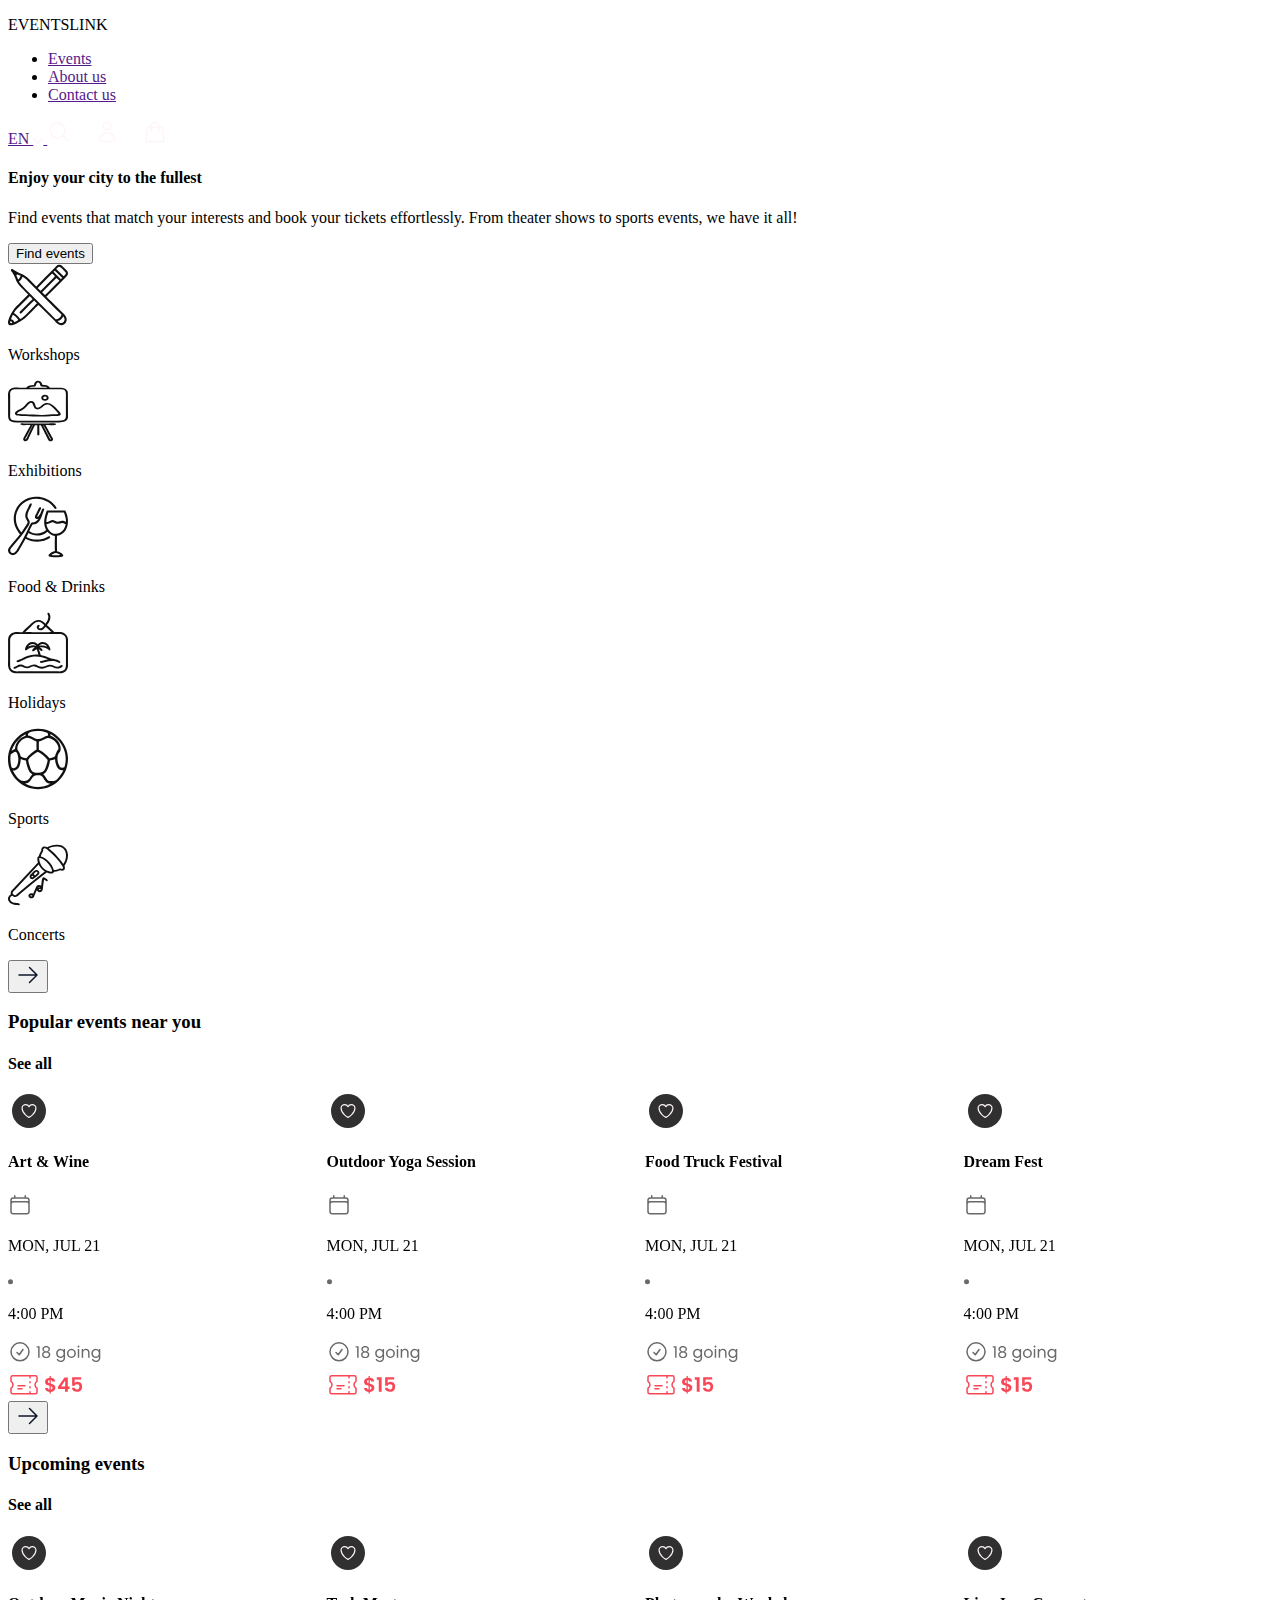
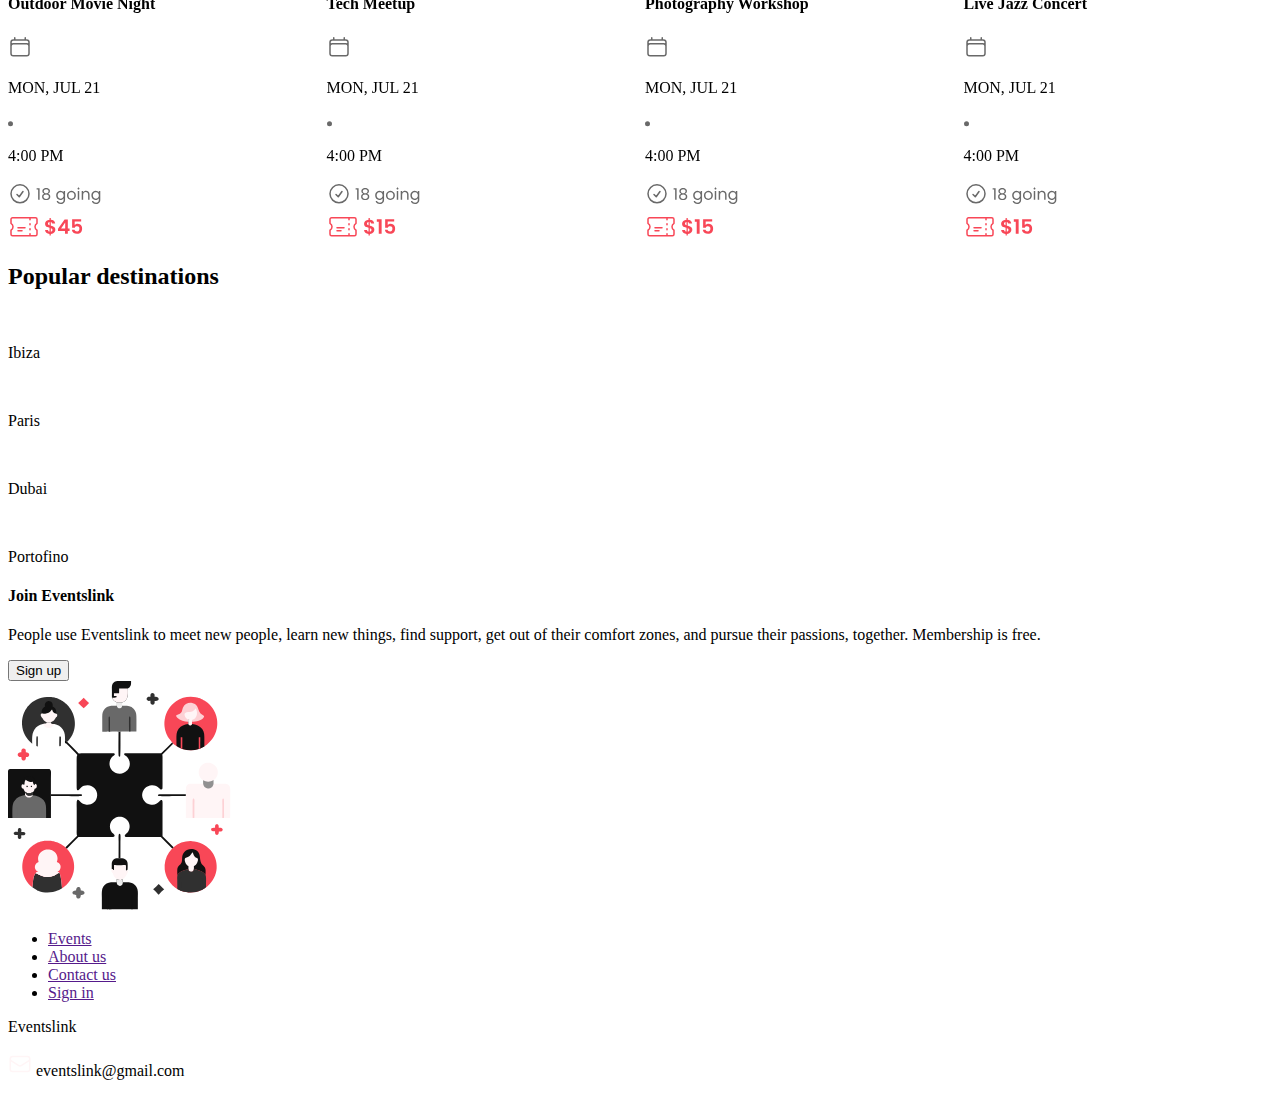
==== Eventslink/public/index.html @ c703d1c4 "deploy" ====
<!DOCTYPE html>
<html lang="en">

<head>
    <meta charset="UTF-8">
    <meta name="viewport" content="width=device-width, initial-scale=1.0">
    <title>Document</title>
    <link rel="stylesheet" href="https://cdnjs.cloudflare.com/ajax/libs/font-awesome/6.6.0/css/all.min.css">
    <link rel=" preconnect" href="https://fonts.googleapis.com">
    <link rel="preconnect" href="https://fonts.gstatic.com" crossorigin>
    <link
    href="https://fonts.googleapis.com/css2?family=Poppins:ital,wght@0,100;0,200;0,300;0,400;0,500;0,600;0,700;0,800;0,900;1,100;1,200;1,300;1,400;1,500;1,600;1,700;1,800;1,900&display=swap"
        rel="stylesheet">
    <link rel="preconnect" href="https://fonts.googleapis.com">
    <link rel="preconnect" href="https://fonts.gstatic.com" crossorigin>
    <link href="https://fonts.googleapis.com/css2?family=Montserrat:ital,wght@0,100..900;1,100..900&display=swap"
        rel="stylesheet">
    <link rel="preconnect" href="https://fonts.googleapis.com">
    <link rel="preconnect" href="https://fonts.gstatic.com" crossorigin>
    <link href="https://fonts.googleapis.com/css2?family=Jua&display=swap" rel="stylesheet">
    <link rel="preconnect" href="https://fonts.googleapis.com">
    <link rel="preconnect" href="https://fonts.gstatic.com" crossorigin>
    <link
    href="https://fonts.googleapis.com/css2?family=Inter:ital,opsz,wght@0,14..32,100..900;1,14..32,100..900&display=swap"
    rel="stylesheet">
    <link rel="stylesheet" href="https://cdn.jsdelivr.net/npm/swiper@10/swiper-bundle.min.css" />
    <link rel="stylesheet" href="/src/sass/style.css">
</head>

<body>
    <header class="eventslink">
        <div class="container">
            <div class="topbar">
                <p>EVENTS<span>LINK</span></p>
                <ul class="menu">
                    <li><a href="">Events</a></li>
                    <li><a href="">About us</a></li>
                    <li><a href="">Contact us</a></li>
                </ul>
            </div>
            <div class="right">
                <a href="">EN
                  <object data="./images/chevron.svg" type=""></object> 
                </a>
               <object data="./images/search.svg" type=""></object>
            </div>
        </div>
    </header>
    <main>
        <section class="enjoy">
            <div class="background"></div>
            <div class="container">
                <h4>Enjoy your city to the fullest</h4>
                <p>Find events that match your interests and book your tickets effortlessly. From theater shows to
                    sports events, we have it all!</p>
                <button>Find events</button>
            </div>
        </section>
        <section class="activity">
            <div class="container">
                <div class="info">
                    <div class="circle">
                        <object data="./images/workshops.svg" type=""></object>
                    </div>
                    <p>Workshops</p>
                </div>
                <div class="info">
                    <div class="circle">
                        <object data="./images/exhibitions.svg" type=""></object>
                    </div>
                    <p>Exhibitions</p>
                </div>
                <div class="info">
                    <div class="circle">
                        <object data="./images/drinks.svg" type=""></object>
                    </div>
                    <p>Food & Drinks</p>
                </div>
                <div class="info">
                    <div class="circle">
                        <object data="./images/holidays.svg" type=""></object>
                    </div>
                    <p>Holidays</p>
                </div>
                <div class="info">
                    <div class="circle">
                        <object data="./images/sports.svg" type=""></object>
                    </div>
                    <p>Sports</p>
                </div>
                <div class="info">
                    <div class="circle">
                        <object data="./images/concerts.svg" type=""></object>
                    </div>
                    <p>Concerts</p>
                </div>
            </div>
        </section>
        <section class="events">
            <div class="next-button-1">
                <button type="button">
                    <img src="./images/next.svg" alt="next png">
                </button>
            </div>
            <div class="prev-button-1">
                <button> <img src="./images/next.svg" alt="Prev"></button>
            </div>          
            <div class="container">
                <div class="title">
                    <h3>Popular events near you</h3>
                    <h4>See all</h4>
                </div>
                <div class="swiper swiper-1">
                    <div class="swiper-wrapper">
                        <div class="swiper-slide">
                            <div class="img">
                                <img src="https://s3-alpha-sig.figma.com/img/6bf2/b93c/e246f9e4f96250debfcb3da8657c934b?Expires=1725840000&Key-Pair-Id=APKAQ4GOSFWCVNEHN3O4&Signature=VyXf8D9JcaoxC-QtpgndGPAs4kSpoJYQlVtMWJQfLC0jaeh47ovSLaiMNACJqfD36cB657ETft8gJxHnXb~OGhilCqBA5BjsvSZy4CIHR-clx1nZ7x-bGEzRILlVTy5y14raDkb-fJa2kFAW26dLYdVfVbwf0SAV~ka3Xiywej2412L24SKOsAL87EmAiDxSkVPGdUm5uUB-Vl-z5-~Sh2pQh2TRYM0fw5fXNQI99ju6eemGnBoTuDsbsPudNS6ETMQ-BEC4yn7-nOf1y~bJzcaGCarZR5rUElrlo-x6AYbHPGsa6tLLA6eNKqCaZQ7ae30rZCZYqy3~V98pXRR2vg__"
                                    alt="">
                                <object class="heart" type="image/svg+xml" data="./images/heart.svg"></object>
                            </div>
                            <div class="content">
                                <h4>Art & Wine </h4>
                                <div class="properties">
                                    <object type="image/svg+xml" data="./images/date.svg"></object>
                                    <p class="date">MON, JUL 21</p>
                                    <object type="image/svg+xml" data="./images/time.svg"></object>
                                    <p class="time">4:00 PM</p>
                                </div>
                                <object type="image/svg+xml" data="./images/going.svg"></object>
                                <object type="image/svg+xml" data="./images/price45.svg" style="display: block;"></object>
                            </div>
                        </div>
                        <div class="swiper-slide">
                            <div class="img">
                                <img src="https://s3-alpha-sig.figma.com/img/8c91/f775/375626d8e463e56428a750e2e92969ae?Expires=1725840000&Key-Pair-Id=APKAQ4GOSFWCVNEHN3O4&Signature=iwZmoWVv0GiCRFPxBWCAUgy35AxdTFfEYSewjhvSAuLzrJUoOn1hS8-ynnO5vxhszCyJY9M9AlGZ5rTEudKmf~tJ6ODq2nwMNi7j0K1se4I99cGznsWvXtymuPaSNtSBvYw~nGKmqtimizIdTpBnOU6vlIDwpoTxUmq2zvht2bKMkboRq3qom-nP1aYilqEldc8mU~PRkjm7~ddhYQKAA5~~Z-7ZorjMNh2NR08t8kqruXKDkYuqodQKFUb95lJXzzANFBMVvDIBMSfIRjFx90ybT0S~cX-Aej-pBo24M1omfWKdhKpxABOWTXc0KpNIupocfIxHivvLIeir6sqxeA__"
                                    alt="">
                                    <object class="heart" type="image/svg+xml" data="./images/heart.svg"></object>
                                </div>
                            <div class="content">
                                <h4>Outdoor Yoga Session</h4>
                                <div class="properties">
                                    <object type="image/svg+xml" data="./images/date.svg"></object>
                                    <p class="date">MON, JUL 21</p>
                                    <object type="image/svg+xml" data="./images/time.svg"></object>
                                    <p class="time">4:00 PM</p>
                                </div>
                                <object type="image/svg+xml" data="./images/going.svg"></object>
                                <object type="image/svg+xml" data="./images/price.svg"style="display: block;"></object>
                            </div>
                        </div>
                        <div class="swiper-slide">
                            <div class="img">
                                <img src="https://s3-alpha-sig.figma.com/img/22db/b162/b721b809e33c0c8260c8c2d7539dded1?Expires=1725840000&Key-Pair-Id=APKAQ4GOSFWCVNEHN3O4&Signature=gsMI6NfxAeD40IRvCG2017NjfhPfYNEdlvjSLOzXt7DIpKWWuSunb9ZDuWR1yj5mSgUNlLot7roxqYqct3AHcJE~PCbM0oIiKkITg7OMlndkv5d2Y03pikAEHlYeT14ltQSmWn1a0ANkrGz36ickLfJqmRBI5wtuNGcFkKdhYbvmpxy2iMcXSWsmNbNPJxEdzKP8oNan~0RM~wzU9BUlFuwBvXP7a8HhM65TSHNn974ZdNPm9LO80AF~WGYQm~KKVW1Dl-h-mIL4-RW1VmeZ041pRQ~Ofbr8zzWbkMKMpR3eXs6ZPo4pVPq50OCqlG~i2LLMgCdAnbOPVvQyLA7sTA__"
                                    alt="">
                                    <object class="heart" type="image/svg+xml" data="./images/heart.svg"></object>
                                </div>
                            <div class="content">
                                <h4>Food Truck Festival</h4>
                                <div class="properties">
                                    <object type="image/svg+xml" data="./images/date.svg"></object>
                                    <p class="date">MON, JUL 21</p>
                                    <object type="image/svg+xml" data="./images/time.svg"></object>
                                    <p class="time">4:00 PM</p>
                                </div>
                                <object type="image/svg+xml" data="./images/going.svg"></object>
                                <object type="image/svg+xml" data="./images/price.svg"style="display: block;"></object>
                            </div>
                        </div>
                        <div class="swiper-slide">
                            <div class="img">
                                <img src="https://s3-alpha-sig.figma.com/img/d4a6/465a/4224cc072cefe462d07670ca639d5225?Expires=1725840000&Key-Pair-Id=APKAQ4GOSFWCVNEHN3O4&Signature=SCa10UiETPq~lDVW07fEGFTkE6fM--vaSi4VrUfZQoMMocOVPHJ3Vn~IZzyodYjrtiq83jK2q~jX31znVDVt3uvVaGMyrh-wR53CjBgcB3TIt9Om0CAiESN5AZMH32TEATrJK~[base64]~xw__"
                                    alt="">
                                    <object class="heart" type="image/svg+xml" data="./images/heart.svg"></object>
                                </div>
                            <div class="content">
                                <h4>Dream Fest</h4>
                                <div class="properties">
                                    <object type="image/svg+xml" data="./images/date.svg"></object>
                                    <p class="date">MON, JUL 21</p>
                                    <object type="image/svg+xml" data="./images/time.svg"></object>
                                    <p class="time">4:00 PM</p>
                                </div>
                                <object type="image/svg+xml" data="./images/going.svg"></object>
                                <object type="image/svg+xml" data="./images/price.svg"style="display: block;"></object>
                            </div>
                        </div>
                        <div class="swiper-slide">
                            <div class="img">
                                <img src="https://s3-alpha-sig.figma.com/img/688a/93ac/8c006aa746d312e8173149810ab99afd?Expires=1725840000&Key-Pair-Id=APKAQ4GOSFWCVNEHN3O4&Signature=hVUfvYcFxQnVNwakfW6QfFZw93LBxfx1dcpap7f6WvjuywbZkkWSxI6P5aizOXjCF-H~YALyOxg1JIFf7cZyaLnNLFXiHtTupIptH6NY0MPugn4xP99fysENtDkpU3ahKazNMtf-QFPFORko67PturKco~4PwIlo5bkJPREXRYtl-o5A8Vh0UdaFxao9B3OCM9k4mu4jBpIPyUkOJzZc12Az1JEaCeWLhArzKepKzNjQCy5Vjw~llMgxZBiQiQ~gT6cgsqqK~sVWNJFCRCoOKxkJt6A5WE8YtUBXXQ5QYcgMC3wJiuFCuRDhnMFg4upxaXTSA6alXVHDdLbBjNXd8g__"
                                    alt="">
                                    <object class="heart" type="image/svg+xml" data="./images/heart.svg"></object>
                                </div>
                            <div class="content">
                                <h4>Charity Fun Run</h4>
                                <div class="properties">
                                    <object type="image/svg+xml" data="./images/date.svg"></object>
                                    <p class="date">MON, JUL 21</p>
                                    <object type="image/svg+xml" data="./images/time.svg"></object>
                                    <p class="time">4:00 PM</p>
                                </div>
                                <object type="image/svg+xml" data="./images/going.svg"></object>
                                <object type="image/svg+xml" data="./images/price.svg"style="display: block;"></object>
                            </div>
                        </div>
                        <div class="swiper-slide">
                            <div class="img">
                                <img src="https://s3-alpha-sig.figma.com/img/1d8e/eeab/ef35aaa338fcddb1d31fc5771ac68c6b?Expires=1725840000&Key-Pair-Id=APKAQ4GOSFWCVNEHN3O4&Signature=Kc4RBlgFymXsrIuCmqAearUh665Csm96hhRfTfha5aooWMWFx0E9su0gY8WNp3Zx21PW4MV0CSmr6lann~[base64]"
                                    alt="">
                                    <object class="heart" type="image/svg+xml" data="./images/heart.svg"></object>
                                </div>
                            <div class="content">
                                <h4>Science fair & Expo</h4>
                                <div class="properties">
                                    <object type="image/svg+xml" data="./images/date.svg"></object>
                                    <p class="date">MON, JUL 21</p>
                                    <object type="image/svg+xml" data="./images/time.svg"></object>
                                    <p class="time">4:00 PM</p>
                                </div>
                                <object type="image/svg+xml" data="./images/going.svg"></object>
                                <object type="image/svg+xml" data="./images/price.svg"style="display: block;"></object>
                            </div>
                        </div>
                        <div class="swiper-slide">
                            <div class="img">
                                <img src="https://s3-alpha-sig.figma.com/img/aff5/e04b/662b00efad4a48e849d2331e7ac92b89?Expires=1725840000&Key-Pair-Id=APKAQ4GOSFWCVNEHN3O4&Signature=mZ6gkRKiP~wQe33ZvOWkPBe5xkoVvz8hrrijkjzKaauLh2kHg9gaKs8SWw7GOYC8-xmi~8LIerSiJB5jue7m26D9s~XKY8Ae-08g2O6vMDak5QTIOi7gkgelyQL~63QcGBuu3RpYAbuUyR9jiSp9r13QjLFaE3M8ccAq08B95PntT8nGrN4i4--BraAcp07SYs9kV~TS4UYSE-zaAAs5GU0OMi-BF5ZZ9CnBEtZMWHi16cexf1LgDQhwHIFKwgB-nZB43D3o6YWZvljCPwtStFc6qADNpKZS0nCyVSxTMRyBsGfyjI8wxwrs2kzibTJWo8x87ikhBDQtCOh3ORlV6w__"
                                    alt="">
                                    <object class="heart" type="image/svg+xml" data="./images/heart.svg"></object>
                                </div>
                            <div class="content">
                                <h4>Salsa Dancing Night</h4>
                                <div class="properties">
                                    <object type="image/svg+xml" data="./images/date.svg"></object>
                                    <p class="date">MON, JUL 21</p>
                                    <object type="image/svg+xml" data="./images/time.svg"></object>
                                    <p class="time">4:00 PM</p>
                                </div>
                                <object type="image/svg+xml" data="./images/going.svg"></object>
                                <object type="image/svg+xml" data="./images/price.svg"style="display: block;"></object>
                            </div>
                        </div>
                    </div>
                </div>
            </div>
        </section>
        <section class="upcoming">       
            <div class="next-button-2" id="next-button">
                <button type="button">
                    <img src="./images/next.svg" alt="next png">
                </button>
            </div>
            <div class="prev-button-2" id="prev-button">
                <button> <img src="./images/next.svg" alt="Prev"></button>
            </div>
            <div class="container">
                <div class="title">
                    <h3>Upcoming events</h3>
                    <h4>See all</h4>
                </div>
                <div class="swiper swiper-2">
                    <div class="swiper-wrapper">
                        <div class="swiper-slide">
                            <div class="img">
                                <img src="https://s3-alpha-sig.figma.com/img/aa80/4960/6bc891ce4bde7fa92b5828e1679b8831?Expires=1725840000&Key-Pair-Id=APKAQ4GOSFWCVNEHN3O4&Signature=J02wWPPO1v6JxGmeZcjUsdPRtcStWIsdUrIVa-rHLcN3oEuVeckuwQ4zVkXaTg7594yRGhs9QqAqpL462pAWX4~uLacI9rJDI0h4c6-zvhrd-I4O8~0jwzS7QghY77CdLPbVMFBmLYIu8FgdnqOtsEHFdLFC1dtLrMJx5apaMohkgTvcGqpjRNuJUrw4bVs5aA46ZjdshExZVUs4AUbP4~LwirYObqdc~WhQBxVPpyaLal1wcVm~Xogdrkn64lfOh3bYPsLFVkAwo84w9loxiTPtKPBr7W0Hv8refeHNodhg6J3fvKMi3W6fwEPCN84vNDZuDxKpWfmOP--JvWGksQ__"
                                    alt="">
                                    <object class="heart" type="image/svg+xml" data="./images/heart.svg"></object>
                            </div>
                            <div class="content">
                                <h4>Outdoor Movie Night</h4>
                                <div class="properties">
                                    <object type="image/svg+xml" data="./images/date.svg"></object>
                                    <p class="date">MON, JUL 21</p>
                                    <object type="image/svg+xml" data="./images/time.svg"></object>
                                    <p class="time">4:00 PM</p>
                                </div>
                                <object type="image/svg+xml" data="./images/going.svg"></object>
                                <object type="image/svg+xml" data="./images/price45.svg"style="display: block;"></object>
                            </div>
                        </div>
                        <div class="swiper-slide">
                            <div class="img">
                                <img src="https://s3-alpha-sig.figma.com/img/d7e2/485a/9503108c5ee01cd641578fe4dff21423?Expires=1725840000&Key-Pair-Id=APKAQ4GOSFWCVNEHN3O4&Signature=po6Q6imqvrI1r8maq4Lel5KxKsnvsG8E5OmH9~xpApizXYc~PGkbt1apJPKgCwHr37wNQRYrIaT6xC~LSnjqI5lkiyZpYi51OR5uDecxsmjA-f8V~PDlMpBAR63KMnJBaNAdOI4alFLoHSGELgeNwG1DAeDY1vT~DI6BEXTYrs04nRhftBvzv7n9E05R2Qr1zHt~0MWPzu7sK3snN2F1jC8VFi0k3Xbxset3yUHtyD9nINGNQ4mY-IPUmZt0HQuil33kdfZPgfyPIKt~yrY1fWG9YH~lHk6kt26sf0i4qPtXBqmqFwvXChabGELABfz9muBCA5v9nYohQmTmZKx2nw__"
                                    alt="">
                                    <object class="heart" type="image/svg+xml" data="./images/heart.svg"></object>
                            </div>
                            <div class="content">
                                <h4>Tech Meetup</h4>
                                <div class="properties">
                                    <object type="image/svg+xml" data="./images/date.svg"></object>
                                    <p class="date">MON, JUL 21</p>
                                    <object type="image/svg+xml" data="./images/time.svg"></object>
                                    <p class="time">4:00 PM</p>
                                </div>
                                <object type="image/svg+xml" data="./images/going.svg"></object>
                                <object type="image/svg+xml" data="./images/price.svg"style="display: block;"></object>
                            </div>
                        </div>
                        <div class="swiper-slide">
                            <div class="img">
                                <img src="https://s3-alpha-sig.figma.com/img/dd1a/152f/87303492eee348fa25a29b1f2819c10d?Expires=1725840000&Key-Pair-Id=APKAQ4GOSFWCVNEHN3O4&Signature=DmX3ymhDhmps1S8zrxCqgBNEeCtUqAI0h4oekM-vFh0aJyiOytD3gD~nHRd39zdYnB3WONWg7uhNXMrLDX-WJceG8VzjTsnpwNg0s5DgLbKSb-axR--LH7EWu3EekPVcB0bQV8jXI5HqhPElmlmVSmaYPltS13WBVWLnf47bjpqhfJsqQudUVSbxj5DwabEEtgKOgYCZ3LhbQxiV0n6ro744kkO31SPTRb~ViRRiQ71T55SVS-4JfE3ROghf2pCTsnPJ0U~c1G0UmRsUifQX6c5EeLXYdjiRRzszgPnfWi4eP6WrlVA~h5-31Muy0m~MVpWirV-faGxSnvZxpnphng__"
                                    alt="">
                                    <object class="heart" type="image/svg+xml" data="./images/heart.svg"></object>
                            </div>
                            <div class="content">
                                <h4>Photography Workshop</h4>
                                <div class="properties">
                                    <object type="image/svg+xml" data="./images/date.svg"></object>
                                    <p class="date">MON, JUL 21</p>
                                    <object type="image/svg+xml" data="./images/time.svg"></object>
                                    <p class="time">4:00 PM</p>
                                </div>
                                <object type="image/svg+xml" data="./images/going.svg"></object>
                                <object type="image/svg+xml" data="./images/price.svg"style="display: block;"></object>
                            </div>
                        </div>
                        <div class="swiper-slide">
                            <div class="img">
                                <img src="https://s3-alpha-sig.figma.com/img/ab2a/2b63/8cf86fa4c06b1082f9779183bebe3b25?Expires=1725840000&Key-Pair-Id=APKAQ4GOSFWCVNEHN3O4&Signature=X2Hatnh9quXZCT53~b~XI~wjs~6Pn9BeMMtD1mWnp49X~nk8eCzaN5zdVvv~eUFbFhPRL7vjcX5QzHlY3EYF6RQyt0ik1KadRbikMtrEHQwhT3JLSkBxzckR5PcGbiOlLKAt8NM8tsPbkpXa89wmsWtZwWDiKQZN6J0Pk1OLaZ~cHsPotrCgQ0vXTORYUx36MQQY6W1HrENeLuj-VL9yX1X6VIhipZ9qz-76bDUucvXGg9W5whrb~ybKskDcxCZ7cMl5FcMBvBK-YMEM1Y4OB~dB03xW8SDG1ZiC4pdm3kmN7hfDOFVxhBgzaqfq-fVMnawcNvVqWgWjbj2A2YTjJA__"
                                    alt="">
                                    <object class="heart" type="image/svg+xml" data="./images/heart.svg"></object>
                            </div>
                            <div class="content">
                                <h4>Live Jazz Concert</h4>
                                <div class="properties">
                                    <object type="image/svg+xml" data="./images/date.svg"></object>
                                    <p class="date">MON, JUL 21</p>
                                    <object type="image/svg+xml" data="./images/time.svg"></object>
                                    <p class="time">4:00 PM</p>
                                </div>
                                <object type="image/svg+xml" data="./images/going.svg"></object>
                                <object type="image/svg+xml" data="./images/price.svg"style="display: block;"></object>
                            </div>
                        </div>
                        <div class="swiper-slide">
                            <div class="img">
                                <img src="https://s3-alpha-sig.figma.com/img/688a/93ac/8c006aa746d312e8173149810ab99afd?Expires=1725840000&Key-Pair-Id=APKAQ4GOSFWCVNEHN3O4&Signature=hVUfvYcFxQnVNwakfW6QfFZw93LBxfx1dcpap7f6WvjuywbZkkWSxI6P5aizOXjCF-H~YALyOxg1JIFf7cZyaLnNLFXiHtTupIptH6NY0MPugn4xP99fysENtDkpU3ahKazNMtf-QFPFORko67PturKco~4PwIlo5bkJPREXRYtl-o5A8Vh0UdaFxao9B3OCM9k4mu4jBpIPyUkOJzZc12Az1JEaCeWLhArzKepKzNjQCy5Vjw~llMgxZBiQiQ~gT6cgsqqK~sVWNJFCRCoOKxkJt6A5WE8YtUBXXQ5QYcgMC3wJiuFCuRDhnMFg4upxaXTSA6alXVHDdLbBjNXd8g__"
                                    alt="">
                            </div>
                            <div class="content">
                                <h4>Charity Fun Run</h4>
                                <div class="properties">
                                    <object type="image/svg+xml" data="./images/date.svg"></object>
                                    <p class="date">MON, JUL 21</p>
                                    <object type="image/svg+xml" data="./images/time.svg"></object>
                                    <p class="time">4:00 PM</p>
                                </div>
                                <object type="image/svg+xml" data="./images/going.svg"></object>
                                <object type="image/svg+xml" data="./images/price.svg"style="display: block;"></object>
                            </div>
                        </div>
                        <div class="swiper-slide">
                            <div class="img">
                                <img src="https://s3-alpha-sig.figma.com/img/1d8e/eeab/ef35aaa338fcddb1d31fc5771ac68c6b?Expires=1725840000&Key-Pair-Id=APKAQ4GOSFWCVNEHN3O4&Signature=Kc4RBlgFymXsrIuCmqAearUh665Csm96hhRfTfha5aooWMWFx0E9su0gY8WNp3Zx21PW4MV0CSmr6lann~[base64]"
                                    alt="">
                                    <object class="heart" type="image/svg+xml" data="./images/heart.svg"></object>
                            </div>
                            <div class="content">
                                <h4>Science fair & Expo</h4>
                                <div class="properties">
                                    <object type="image/svg+xml" data="./images/date.svg"></object>
                                    <p class="date">MON, JUL 21</p>
                                    <object type="image/svg+xml" data="./images/time.svg"></object>
                                    <p class="time">4:00 PM</p>
                                </div>
                                <object type="image/svg+xml" data="./images/going.svg"></object>
                                <object type="image/svg+xml" data="./images/price.svg"style="display: block;"></object>
                            </div>
                        </div>
                        <div class="swiper-slide">
                            <div class="img">
                                <img src="https://s3-alpha-sig.figma.com/img/aff5/e04b/662b00efad4a48e849d2331e7ac92b89?Expires=1725840000&Key-Pair-Id=APKAQ4GOSFWCVNEHN3O4&Signature=mZ6gkRKiP~wQe33ZvOWkPBe5xkoVvz8hrrijkjzKaauLh2kHg9gaKs8SWw7GOYC8-xmi~8LIerSiJB5jue7m26D9s~XKY8Ae-08g2O6vMDak5QTIOi7gkgelyQL~63QcGBuu3RpYAbuUyR9jiSp9r13QjLFaE3M8ccAq08B95PntT8nGrN4i4--BraAcp07SYs9kV~TS4UYSE-zaAAs5GU0OMi-BF5ZZ9CnBEtZMWHi16cexf1LgDQhwHIFKwgB-nZB43D3o6YWZvljCPwtStFc6qADNpKZS0nCyVSxTMRyBsGfyjI8wxwrs2kzibTJWo8x87ikhBDQtCOh3ORlV6w__"
                                    alt="">
                            </div>
                            <div class="content">
                                <h4>Salsa Dancing Night</h4>
                                <div class="properties">
                                    <object type="image/svg+xml" data="./images/date.svg"></object>
                                    <p class="date">MON, JUL 21</p>
                                    <object type="image/svg+xml" data="./images/time.svg"></object>
                                    <p class="time">4:00 PM</p>
                                </div>
                                <object type="image/svg+xml" data="./images/going.svg"></object>
                                <object type="image/svg+xml" data="./images/price.svg"style="display: block;"></object>
                            </div>
                        </div>
                    </div>
                    <div class="swiper-pagination"></div>
                </div>
            </div>
        </section>
        <section class="destinations">
            <div class="container">
                <h2>Popular destinations</h2>
                <div class="country">
                    <div class="circle">
                        <img src="https://s3-alpha-sig.figma.com/img/2694/dd73/b47bd45bc666477c436a7f3d19f085c2?Expires=1725840000&Key-Pair-Id=APKAQ4GOSFWCVNEHN3O4&Signature=pQf6En6RjyxS-c9xY9NblhNYwOkSL-5n3nakmuO10Lor-vVg6Q9PmUX561Jgkan3L0ZtXzsDIWJa8dFiKcmipsIwFx4xU3eGauTLhrDd-kyZGkTyxzCQf1d55bX5vbBa3HPkPqMa~1v4sIpP4snx8QCnQQ1aKvYVgNoIk0wIjA-1SIlSSxtQBXStzEMjT9bqGULNUbxia0M5uwWap48MjRKI9iPorG4Wd~jDOGCKm48ZYvAU6Z4XIIQvAVr34MR6Eg6i5jvm~OT1n5PbZbx00N~-1MXVoDPfl~u7BzFyG90Qrn9XUORYSg92uBsL~cuZBVcqCnSCQtR3MsY6yFQmjA__"
                            alt="">
                        <p>Ibiza</p>
                    </div>
                    <div class="circle">
                        <img src="https://s3-alpha-sig.figma.com/img/6233/a5c2/62ec346bdb7ed847a750fa9deaeb615c?Expires=1725840000&Key-Pair-Id=APKAQ4GOSFWCVNEHN3O4&Signature=c5cK3KGmn~TSvVBR6yIahYj9wet2gGWwVNlRduu0Dz17jOzE8DR9EyZ9DFapc5RTZwi1IL8Ubw~qhPSzmnkyNZWDToUVFhtm1lshol~6M1H2oxleBe2Y~-1RtiuRrGxnE~00EvZzhsOSWdncmBJVgz1XnalOzrouBbJzw8AJyQsE7RySMhDdKufJZ1-mfs~8P1E9GaEo9wdTOlt7AAP4amnYd0WGvZcZf9C4qdNSdAr6Lquv4hzOy6f~lPIDC~R9w8vmNyB~XKLGOYoq6ZkQYaBsBZDNGteQtGEK8B5fbmUl4uxnx6GgvSSrwcnAjP9KYBhrFYQyjymdECeKxrTnHA__"
                            alt="">
                        <p>Paris</p>
                    </div>
                    <div class="circle">
                        <img src="https://s3-alpha-sig.figma.com/img/b8c2/f5cc/69bdaf41e23773a2233e58eb187ddf32?Expires=1725840000&Key-Pair-Id=APKAQ4GOSFWCVNEHN3O4&Signature=AoSjU6KHNBC8-Qz2TsmHwsNsR7xGzcfH5CUUFq3ytInXUIIpZIYliFe-x2PdgvPqp~Cyfudnvx0nXc79JHFFxRSu6JECufmcclZQ-7KxV3Yy-xWVialhlZA35uSkQ4wessqHUZmawWIejxd0yCNdDm4f~E64BJ4d8S46x6QOjqEP1XnNKg7IMlPbILRYkFLDM7tu9tLDv62-JtNZJYgsJ3OM2iiRmBZB4sZszosxySKQY7g1aZ7xL8nD7WUp5cSGNC0z6utudNoaHCR5TS7iEmCdhdssenNjJt8qV0AhAUASRDyJPMBj8T-mFHOjZsbZUAXU7ZUm1~AL1sCkP3ElLg__"
                            alt="">
                        <p>Dubai</p>
                    </div>
                    <div class="circle">
                        <img src="https://s3-alpha-sig.figma.com/img/54c1/d7cd/df626d80171d0b03eee07e52cb273388?Expires=1725840000&Key-Pair-Id=APKAQ4GOSFWCVNEHN3O4&Signature=Vc8yO5k9TfOTHSYwU6Ww8u3OGKQx9KzW4njP5tKBZXtlyRibs49BGn5AnErJ46DxYy870FLmUoQbFF4VqOg5C1I-aArJZRZjrm0cLaO7S0x6s9zcdZnC7pFoBUcFrVVC~vGWpgifE-SqPSZ9XQKKDEL2vAxBUjrHlPl~lGni4td2K3rZhaqwqF1AMU7LvMK277CYsgiFvOmSJPwcAg-TKUHDs7MwvMqT~uoSSFdOPJS-TN24jELYA-Q~T-Ah89KSbaBxbJNPHFqlhTbOAwSmT1c14yZsRyMgq~8RB8hoCi5byOteHB8KvC9pa5Lo00znQeXb4riXfxgrXjtJgudPRw__"
                            alt="">
                        <p>Portofino</p>
                    </div>

                </div>
            </div>
        </section>
        <section class="join">
            <div class="container">
                <div class="content">
                    <h4>Join Eventslink</h4>
                    <p>People use Eventslink to meet new people, learn new things, find support, get out of their
                        comfort zones, and pursue their passions, together. Membership is free.</p>
                    <button>Sign up</button>
                </div>
                <object data="./images/person.svg" type=""></object>
            </div>
        </section>
    </main>
    <footer>
        <div class="container">
            <ul class="menu">
                <li><a href="">Events</a></li>
                <li><a href="">About us</a></li>
                <li><a href="">Contact us</a></li>
                <li><a href="" style="font-weight: 300;">Sign in</a></li>
            </ul>
            <div class="contact">
                <p>Eventslink</p>
                <p class="mail"><object data="./images/mail.svg" type=""></object>
                    eventslink@gmail.com</p>
            </div>
        </div>
    </footer>
    <script src="../src/js/main.js"></script>
    <script src="https://cdn.jsdelivr.net/npm/swiper@10/swiper-bundle.min.js"></script>
</body>

</html>
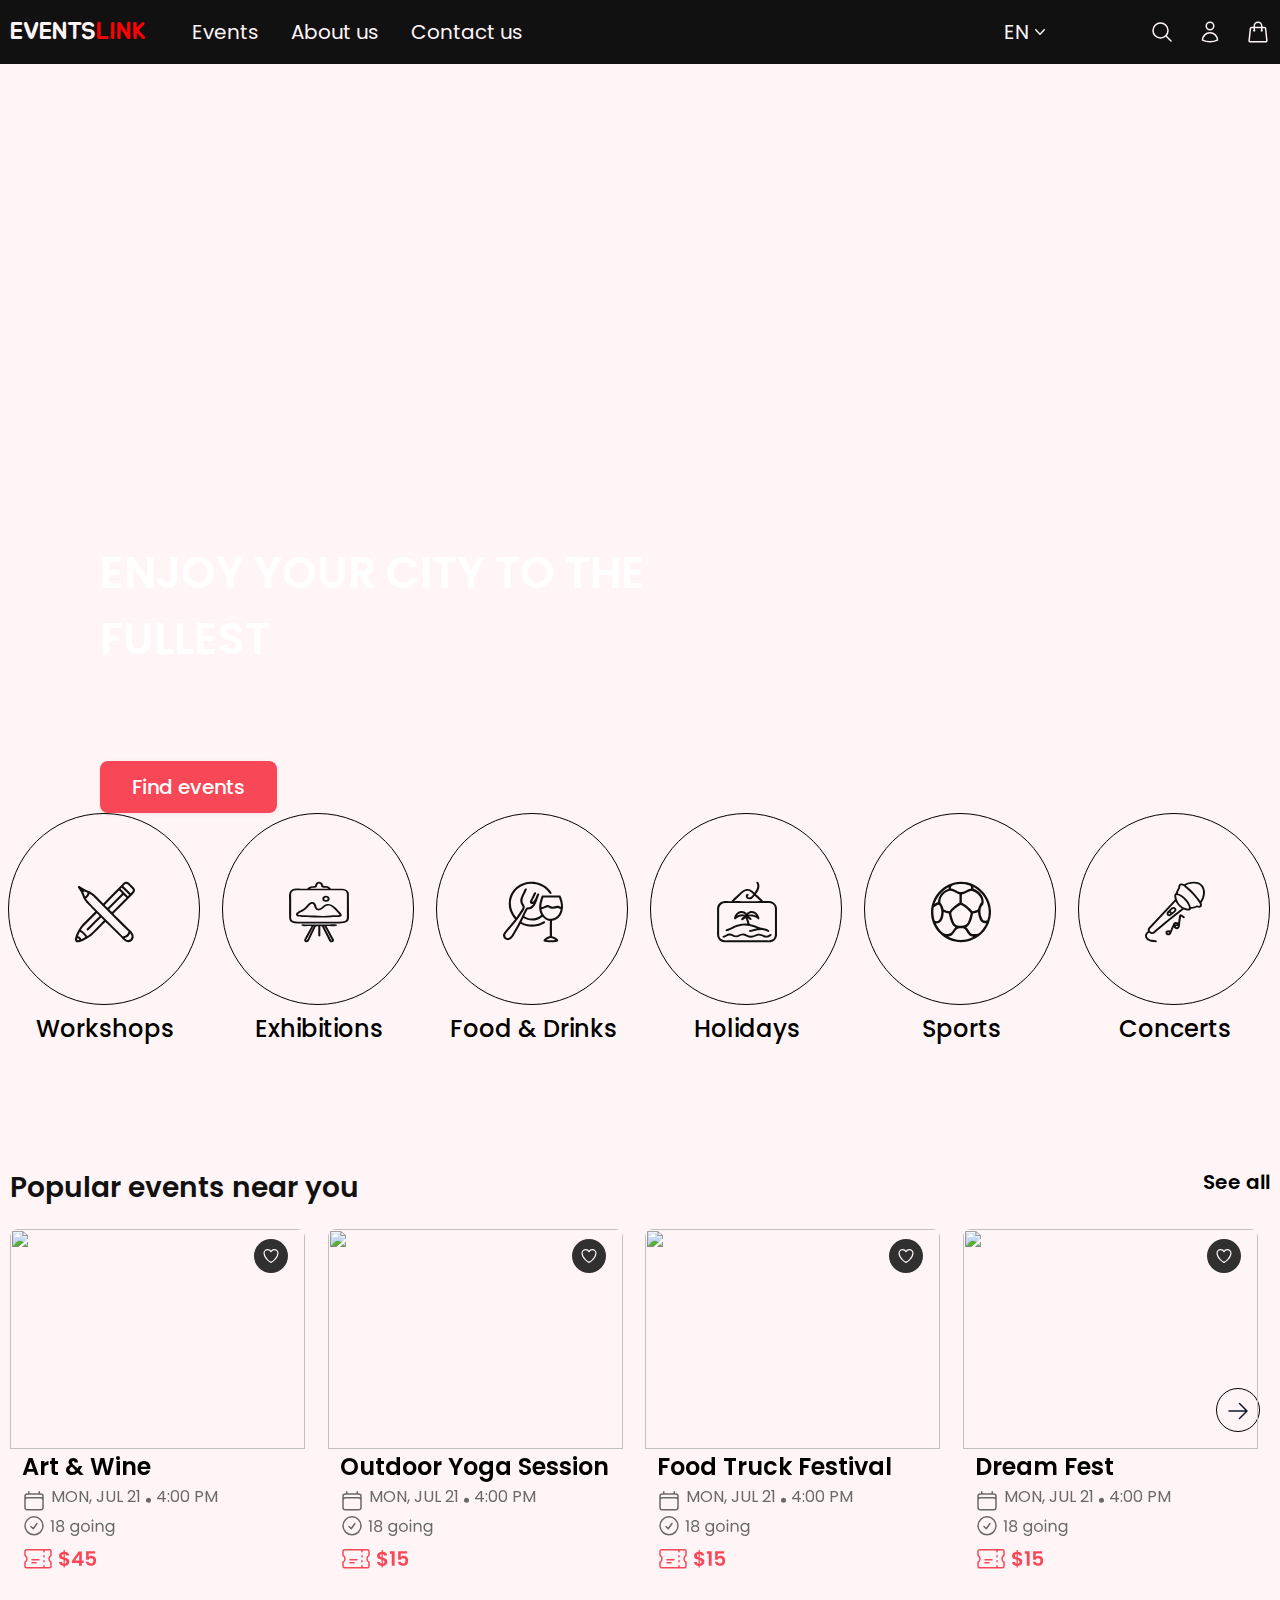
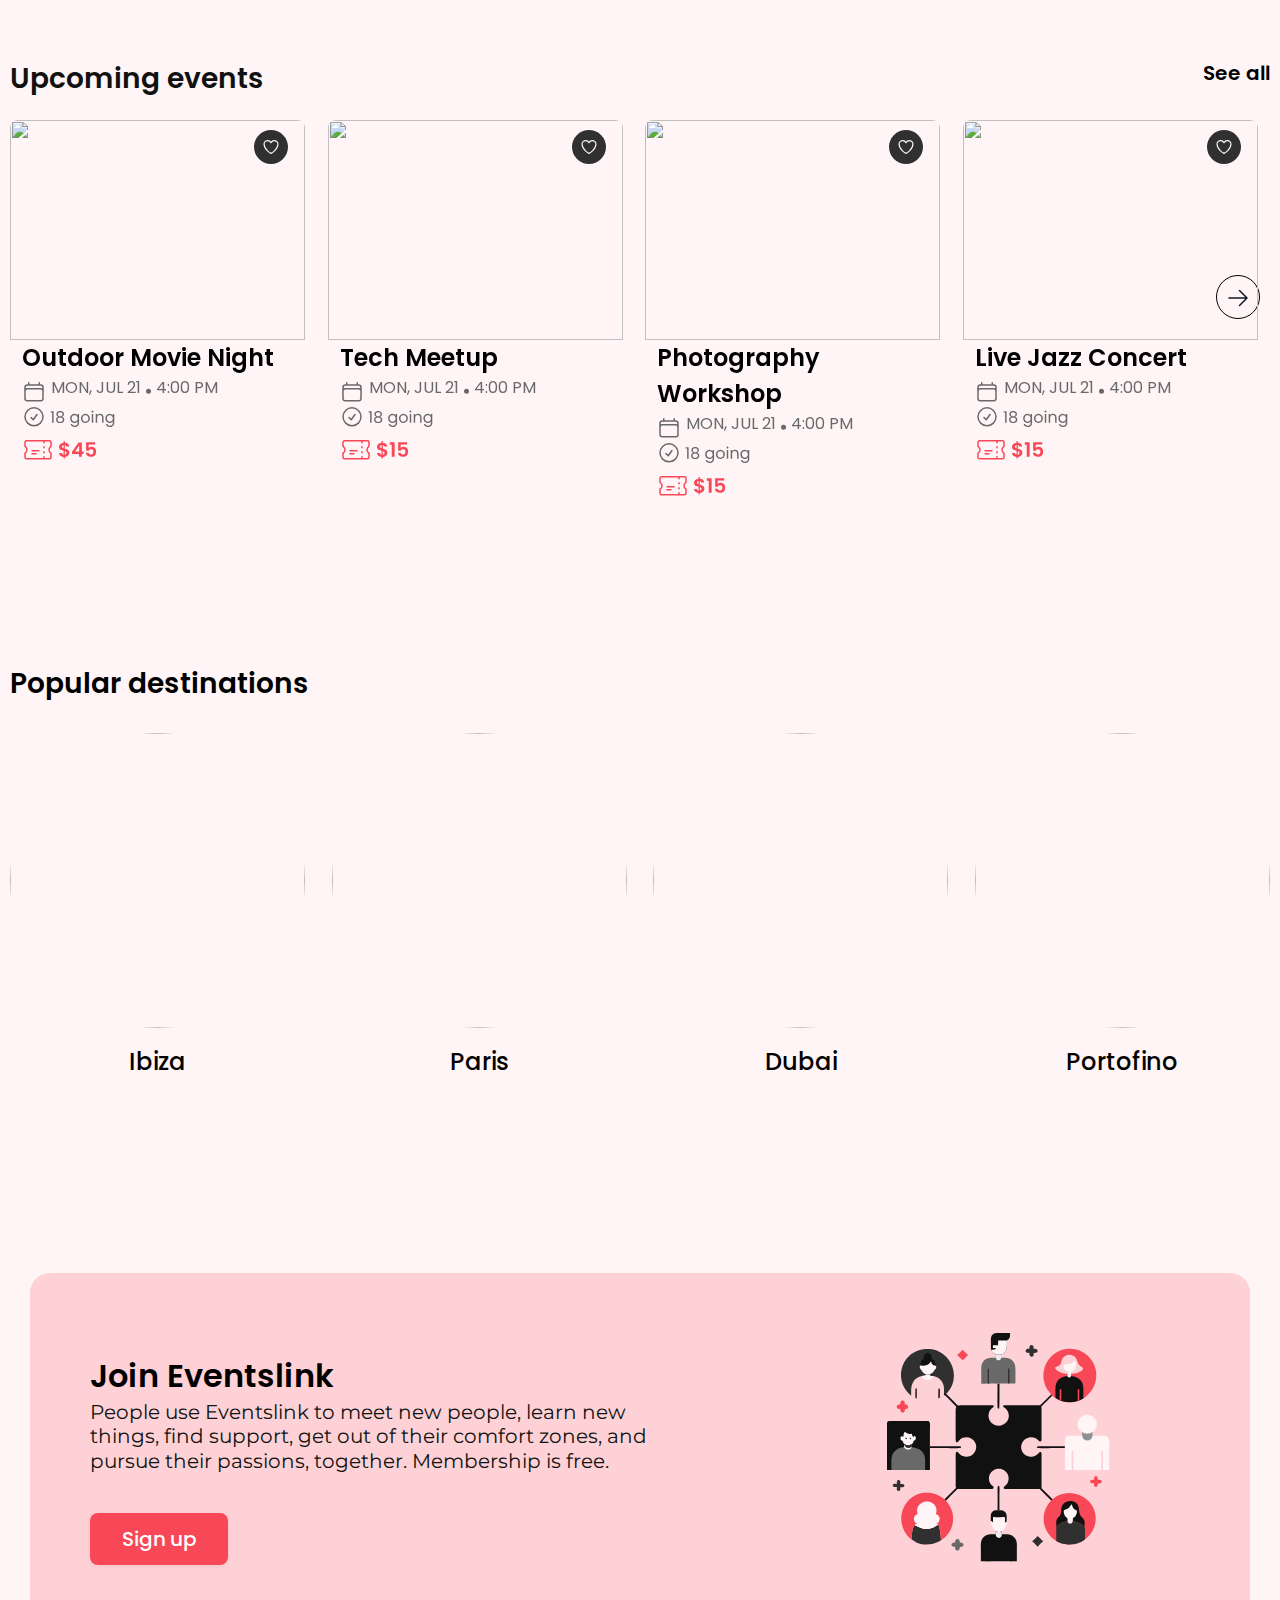
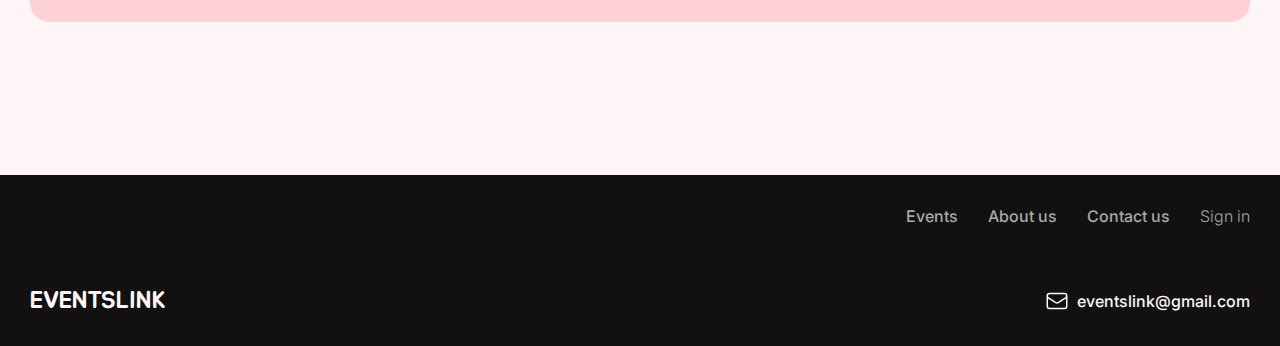
==== commit 9841f89c: "deploy" ====
--- a/Eventslink/public/index.html
+++ b/Eventslink/public/index.html
@@ -24,7 +24,7 @@
     href="https://fonts.googleapis.com/css2?family=Inter:ital,opsz,wght@0,14..32,100..900;1,14..32,100..900&display=swap"
     rel="stylesheet">
     <link rel="stylesheet" href="https://cdn.jsdelivr.net/npm/swiper@10/swiper-bundle.min.css" />
-    <link rel="stylesheet" href="/src/sass/style.css">
+    <link rel="stylesheet" href="../src/sass/style.css">
 </head>
 
 <body>
--- a/Eventslink/src/sass/style.css
+++ b/Eventslink/src/sass/style.css
@@ -0,0 +1,595 @@
+* {
+  margin: 0;
+  padding: 0;
+  box-sizing: border-box;
+}
+
+body {
+  background: rgb(255, 245, 246);
+}
+
+.container {
+  max-width: 1260px;
+  margin: 0 auto;
+}
+
+a {
+  text-decoration: none;
+}
+
+ul {
+  list-style: none;
+}
+
+.eventslink {
+  background: rgb(17, 17, 17);
+}
+.eventslink .container {
+  display: flex;
+  justify-content: space-between;
+  align-items: center;
+}
+.eventslink .container p {
+  font-family: Jua;
+  font-size: 24px;
+  font-weight: 400;
+  line-height: 30px;
+  color: rgb(255, 245, 246);
+  margin-right: 30px;
+}
+.eventslink .container p span {
+  color: red;
+}
+.eventslink .container .topbar {
+  display: flex;
+  justify-content: space-between;
+  margin: 17px 0;
+}
+.eventslink .container .topbar .menu {
+  display: flex;
+}
+.eventslink .container .topbar .menu li a {
+  width: 97px;
+  height: 46px;
+  padding: 8px 16px 8px 16px;
+  gap: 10px;
+  color: rgb(255, 245, 246);
+  font-family: Poppins;
+  font-size: 20px;
+  font-weight: 400;
+  line-height: 30px;
+}
+.eventslink .container .right {
+  display: flex;
+}
+.eventslink .container .right a {
+  display: flex;
+  align-items: center;
+  justify-content: center;
+  color: rgb(255, 245, 246);
+  font-family: Poppins;
+  font-size: 20px;
+  font-weight: 400;
+  line-height: 30px;
+  margin-right: 81px;
+}
+.eventslink .container .right a object {
+  margin-left: 5px;
+}
+.eventslink .container .right object {
+  margin-left: 24px;
+}
+
+footer {
+  background: rgb(17, 17, 17);
+  margin-top: 153px;
+}
+footer .container {
+  max-width: 1220px;
+  padding-top: 30px;
+}
+footer .container .menu {
+  display: flex;
+  justify-content: flex-end;
+  gap: 30px;
+  color: #FFF5F6;
+}
+footer .container .menu li a {
+  color: rgb(171, 167, 167);
+  font-family: Inter;
+  font-size: 16px;
+  font-weight: 500;
+  line-height: 22.4px;
+}
+footer .container .contact {
+  display: flex;
+  justify-content: space-between;
+  margin-top: 59px;
+  padding-bottom: 30px;
+}
+footer .container .contact p {
+  font-size: 24px;
+  font-weight: 400;
+  font-family: Jua;
+  color: rgb(255, 245, 246);
+  line-height: 30px;
+  text-transform: uppercase;
+}
+footer .container .contact .mail {
+  display: flex;
+  align-items: center;
+  font-size: 16px;
+  font-family: Inter;
+  font-weight: 500;
+  line-height: 24px;
+  text-transform: lowercase;
+}
+footer .container .contact .mail object {
+  width: 24px;
+  height: 24px;
+  margin-right: 8px;
+}
+
+@keyframes hideText {
+  0% {
+    background-color: rgb(149, 11, 23);
+  }
+  50% {
+    background-color: transparent;
+  }
+}
+.enjoy {
+  top: 80px;
+}
+.enjoy .background {
+  background-image: url(https://s3-alpha-sig.figma.com/img/308e/e9a6/909ef2b0c724492151e712d65e7e6d94?Expires=1725840000&Key-Pair-Id=APKAQ4GOSFWCVNEHN3O4&Signature=MACHveKPUvD-UfKTrHuT92cywleE5M46CNYaK4acmQ84i27EJx2rbyxYyKKdZKeGKeeMB9MJFkDrUl-rjfcERBuWNCQptWy-0XkkV0kmFeqpNg5M-cEtlPST6Ei26zG4TqRCvvWcolzVPtPa6PRAdNoyooo7td-FQMVKSCPUzMenWNp~5FC7QDBvh2f6HyE4BMUjT0EcFTeoZbaco5YvgXb1xtvmcdR~MJ~qgupFCPcmeWzLVpbTjE8ziYyyCZNRsZFgsvLSRhFpRy~Puk-DzVM6Rr0q56PxrJZGECFDpCyli6dZQyOMc-gqBztPueSQSTM7ek3X9mjYUNZY207B8Q__);
+  background-size: cover;
+  background-repeat: no-repeat;
+  background-position: 0px -345px;
+  filter: grayscale(100%);
+  width: 100%;
+  height: 691px;
+}
+.enjoy .container {
+  position: absolute;
+  width: 55%;
+  height: 200px !important;
+  top: 60%;
+  left: 100px;
+  z-index: 1;
+}
+.enjoy .container h4 {
+  font-family: Poppins;
+  font-size: 44px;
+  font-weight: 600;
+  line-height: 66px;
+  color: rgb(255, 255, 255);
+  text-transform: uppercase;
+}
+.enjoy .container p {
+  font-family: Montserrat;
+  font-size: 20px;
+  font-weight: 500;
+  line-height: 24.38px;
+  color: rgb(255, 245, 246);
+}
+.enjoy .container button {
+  font-family: Poppins;
+  font-size: 20px;
+  font-weight: 500;
+  line-height: 20px;
+  background: rgb(248, 71, 87);
+  color: rgb(255, 255, 255);
+  margin-top: 40px;
+  padding: 16px 32px;
+  border-radius: 8px;
+  border: none;
+  box-shadow: 0px 1px 4px 0px rgba(25, 33, 61, 0.08);
+  position: relative;
+  overflow: hidden;
+  z-index: 1;
+  cursor: pointer;
+  transition: color 1.2s, background 1.2s;
+}
+.enjoy .container button::before {
+  content: "";
+  position: absolute;
+  bottom: 0;
+  left: 50%;
+  width: 0px;
+  height: 100px;
+  background: rgb(187, 7, 22);
+  transition: transform 1.2s ease, width 1.2s ease, height 1.2s ease;
+  border-radius: 50% 50% 0 0;
+  transform: translate(-50%, 100%) scale(0);
+  transform-origin: bottom center;
+  z-index: -1;
+}
+.enjoy .container button:hover::before {
+  transform: translate(-50%, 10%) scale(1);
+  width: 200px;
+}
+
+.activity .container {
+  display: flex;
+  justify-content: space-between;
+  margin-top: 58px;
+  margin-bottom: 120px;
+}
+.activity .container .info .circle {
+  width: 190px;
+  height: 190px;
+  padding: 7px 0 0 0;
+  gap: 10px;
+  border-radius: 111px 0 0 0;
+  position: relative;
+  display: flex;
+  align-items: center;
+  justify-content: center;
+}
+.activity .container .info .circle::before {
+  content: "";
+  position: absolute;
+  top: 0;
+  right: 0;
+  width: 190px;
+  height: 190px;
+  border-radius: 50%;
+  border: 1px solid #000;
+}
+.activity .container .info p {
+  font-family: Poppins;
+  font-size: 24px;
+  font-weight: 500;
+  line-height: 36px;
+  margin-top: 8px;
+  text-align: center;
+}
+.activity .container .info object {
+  display: flex;
+  align-items: center;
+  justify-content: center;
+}
+.activity .container .info:hover p {
+  text-decoration: underline;
+  text-decoration-thickness: 1.5px;
+}
+
+.events {
+  position: relative;
+}
+.events .next-button-1 {
+  position: absolute;
+  top: 50%;
+  left: 20px;
+  transform: scaleX(-1);
+}
+.events .next-button-1 button {
+  width: 44px;
+  height: 44px;
+  padding: 5px 0px 0px 0px;
+  gap: 10px;
+  border-radius: 100px;
+  border: 9px;
+  background: transparent;
+  border: 1px solid black;
+}
+.events .prev-button-1 {
+  position: absolute;
+  right: 20px;
+  top: 50%;
+}
+.events .prev-button-1 button {
+  width: 44px;
+  height: 44px;
+  padding: 5px 0px 0px 0px;
+  border-radius: 100px;
+  border: 9px;
+  border: 1px solid black;
+  background: transparent;
+}
+.events .container {
+  width: 100%;
+  margin: 0 auto;
+  position: relative;
+}
+.events .container .title {
+  display: flex;
+  justify-content: space-between;
+  margin-bottom: 20px;
+}
+.events .container .title h3 {
+  font-family: Poppins;
+  font-size: 28px;
+  font-weight: 600;
+  color: rgb(17, 17, 17);
+}
+.events .container .title h4 {
+  font-family: Poppins;
+  font-size: 20px;
+  font-weight: 600;
+  line-height: 30px;
+}
+.events .container .swiper-wrapper {
+  display: flex;
+  align-items: center;
+  max-width: 1260px;
+  margin: 0 auto;
+}
+.events .container .swiper-wrapper .swiper-slide {
+  width: 25%;
+  max-width: 620px;
+  margin-bottom: 20px;
+}
+.events .container .swiper-wrapper .swiper-slide .img {
+  width: 295px;
+  height: 219.77px;
+  position: relative;
+}
+.events .container .swiper-wrapper .swiper-slide .img img {
+  border-radius: 8px 8px 0px 0px;
+  width: 100%;
+  height: 100%;
+  -o-object-fit: cover;
+     object-fit: cover;
+}
+.events .container .swiper-wrapper .swiper-slide .img object {
+  position: absolute;
+  width: 44px;
+  height: 44px;
+  left: 239px;
+  padding: 10px 0px 0px 0px;
+}
+.events .container .swiper-wrapper .swiper-slide .content {
+  width: 295px;
+  height: 140px;
+  padding: 0px 8px 8px 12px;
+  gap: 4px;
+}
+.events .container .swiper-wrapper .swiper-slide .content h4 {
+  font-family: Poppins;
+  font-size: 24px;
+  font-weight: 600;
+  line-height: 36px;
+}
+.events .container .swiper-wrapper .swiper-slide .content .properties {
+  display: flex;
+  gap: 5px;
+}
+.events .container .swiper-wrapper .swiper-slide .content .properties object {
+  display: block;
+  padding: 3px 0px 0px 0px;
+}
+.events .container .swiper-wrapper .swiper-slide .content .properties p {
+  font-family: Poppins;
+  font-size: 16px;
+  font-weight: 400;
+  line-height: 24px;
+  color: rgb(105, 105, 105);
+}
+.events .container .swiper-wrapper .swiper-slide:hover {
+  border-radius: 8px;
+  box-shadow: 0 4px 20px rgba(0, 0, 0, 0.1);
+}
+.events .container .swiper-wrapper .swiper-slide:hover h4 {
+  text-decoration: underline;
+}
+
+.upcoming {
+  margin-top: 49px;
+  padding-bottom: 163px;
+  position: relative;
+}
+.upcoming .next-button-2 {
+  position: absolute;
+  top: 36%;
+  left: 20px;
+  transform: scaleX(-1);
+}
+.upcoming .next-button-2 button {
+  width: 44px;
+  height: 44px;
+  padding: 5px 0px 0px 0px;
+  gap: 10px;
+  border-radius: 100px;
+  border: 9px;
+  border: 1px solid black;
+  background: transparent;
+}
+.upcoming .prev-button-2 {
+  position: absolute;
+  right: 20px;
+  top: 36%;
+}
+.upcoming .prev-button-2 button {
+  width: 44px;
+  height: 44px;
+  padding: 5px 0px 0px 0px;
+  gap: 10px;
+  border-radius: 100px;
+  border: 9px;
+  border: 1px solid black;
+  background: transparent;
+}
+.upcoming .container {
+  width: 100%;
+  margin: 0 auto;
+  position: relative;
+}
+.upcoming .container .title {
+  display: flex;
+  justify-content: space-between;
+  margin-bottom: 20px;
+}
+.upcoming .container .title h3 {
+  font-family: Poppins;
+  font-size: 28px;
+  font-weight: 600;
+  color: rgb(17, 17, 17);
+}
+.upcoming .container .title h4 {
+  font-family: Poppins;
+  font-size: 20px;
+  font-weight: 600;
+  line-height: 30px;
+}
+.upcoming .container .swiper-wrapper {
+  display: flex;
+  align-items: center;
+  max-width: 1260px;
+  margin: 0 auto;
+}
+.upcoming .container .swiper-wrapper .swiper-slide {
+  width: 25%;
+  max-width: 620px;
+  margin-bottom: 20px;
+}
+.upcoming .container .swiper-wrapper .swiper-slide .img {
+  width: 295px;
+  height: 219.77px;
+  position: relative;
+}
+.upcoming .container .swiper-wrapper .swiper-slide .img img {
+  border-radius: 8px 8px 0px 0px;
+  width: 100%;
+  height: 100%;
+  -o-object-fit: cover;
+     object-fit: cover;
+}
+.upcoming .container .swiper-wrapper .swiper-slide .img object {
+  position: absolute;
+  width: 44px;
+  height: 44px;
+  left: 239px;
+  padding: 10px 0px 0px 0px;
+}
+.upcoming .container .swiper-wrapper .swiper-slide .content {
+  width: 295px;
+  height: 140px;
+  padding: 0px 8px 8px 12px;
+  gap: 4px;
+}
+.upcoming .container .swiper-wrapper .swiper-slide .content h4 {
+  font-family: Poppins;
+  font-size: 24px;
+  font-weight: 600;
+  line-height: 36px;
+}
+.upcoming .container .swiper-wrapper .swiper-slide .content .properties {
+  display: flex;
+  gap: 5px;
+}
+.upcoming .container .swiper-wrapper .swiper-slide .content .properties object {
+  display: block;
+  padding: 3px 0px 0px 0px;
+}
+.upcoming .container .swiper-wrapper .swiper-slide .content .properties p {
+  font-family: Poppins;
+  font-size: 16px;
+  font-weight: 400;
+  line-height: 24px;
+  color: rgb(105, 105, 105);
+}
+.upcoming .container .swiper-wrapper .swiper-slide:hover {
+  border-radius: 8px;
+  box-shadow: 0 4px 20px rgba(0, 0, 0, 0.1);
+}
+.upcoming .container .swiper-wrapper .swiper-slide:hover h4 {
+  text-decoration: underline;
+}
+
+.destinations .container h2 {
+  font-family: Poppins;
+  font-size: 28px;
+  font-weight: 600;
+  line-height: 42px;
+}
+.destinations .container .country {
+  display: flex;
+  align-items: center;
+  justify-content: space-between;
+  gap: 12px;
+  margin-top: 28px;
+}
+.destinations .container .country .circle {
+  overflow: hidden;
+}
+.destinations .container .country .circle img {
+  border-radius: 50%;
+  height: 295px;
+  width: 295px;
+}
+.destinations .container .country .circle p {
+  font-family: Poppins;
+  font-size: 24px;
+  font-weight: 500;
+  line-height: 36px;
+  text-align: center;
+  margin-top: 12px;
+}
+
+.join {
+  margin-top: 193px;
+}
+.join .container {
+  display: flex;
+  align-items: center;
+  max-width: 1220px;
+  border-radius: 20px;
+  padding: 60px;
+  gap: 191px;
+  background: rgb(253, 209, 213);
+}
+.join .container .content {
+  width: 606px;
+  height: 190px;
+}
+.join .container .content h4 {
+  font-family: Poppins;
+  font-size: 32px;
+  font-weight: 600;
+  line-height: 48px;
+}
+.join .container .content p {
+  font-family: Montserrat;
+  font-size: 20px;
+  font-weight: 400;
+  line-height: 24.38px;
+  color: rgb(17, 17, 17);
+}
+.join .container .content button {
+  font-family: Poppins;
+  font-size: 20px;
+  font-weight: 500;
+  line-height: 20px;
+  background: rgb(248, 71, 87);
+  color: rgb(255, 255, 255);
+  margin-top: 40px;
+  padding: 16px 32px;
+  border-radius: 8px;
+  border: none;
+  box-shadow: 0px 1px 4px 0px rgba(25, 33, 61, 0.08);
+  position: relative;
+  overflow: hidden;
+  z-index: 1;
+  cursor: pointer;
+  transition: color 1.2s, background 1.2s;
+}
+.join .container .content button::before {
+  content: "";
+  position: absolute;
+  bottom: 0;
+  left: 50%;
+  width: 0px;
+  height: 100px;
+  background: rgb(187, 7, 22);
+  transition: transform 1.2s ease, width 1.2s ease, height 1.2s ease;
+  border-radius: 50% 50% 0 0;
+  transform: translate(-50%, 100%) scale(0);
+  transform-origin: bottom center;
+  z-index: -1;
+}
+.join .container .content button:hover::before {
+  transform: translate(-50%, 10%) scale(1);
+  width: 200px;
+}/*# sourceMappingURL=style.css.map */